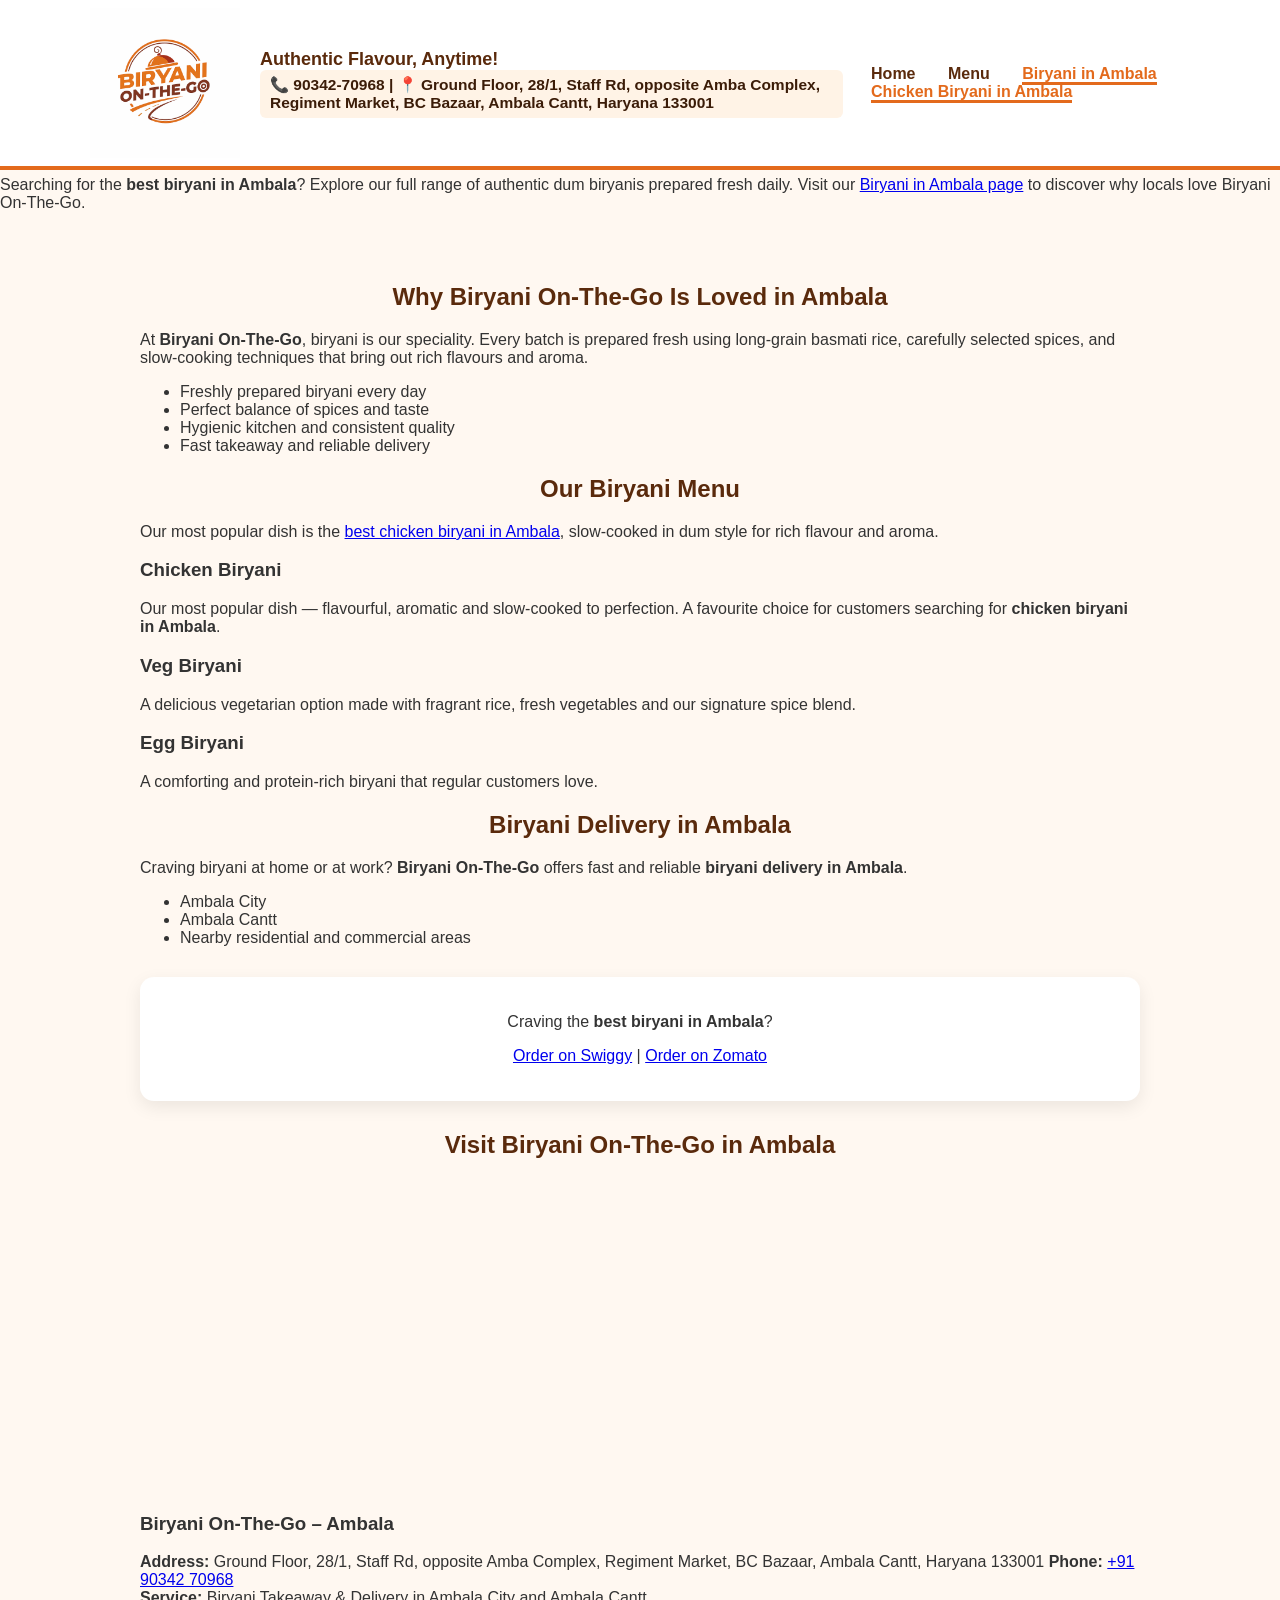
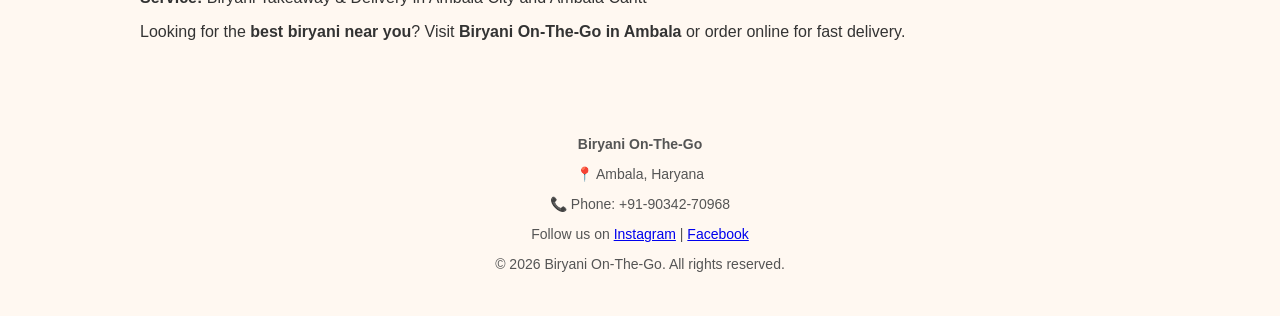
==== biryani-in-ambala.html @ 65a3891c "Update biryani-in-ambala.html" ====
<!DOCTYPE html>
<html lang="en">
<head>
<meta charset="UTF-8">
<meta name="viewport" content="width=device-width, initial-scale=1.0">

<title>Biryani in Ambala | Best Dum Biryani – Biryani On-The-Go</title>

<meta name="description" content="Looking for the best biryani in Ambala? Biryani On-The-Go serves fresh chicken, veg and egg biryani with fast delivery across Ambala City and Ambala Cantt.">

<link rel="icon" type="image/png" href="logo.png">

  <p>
Searching for the <strong>best biryani in Ambala</strong>? 
Explore our full range of authentic dum biryanis prepared fresh daily. 
Visit our <a href="biryani-in-ambala.html">Biryani in Ambala page</a> to discover why locals love Biryani On-The-Go.
</p>

<!-- SOCIAL PREVIEW -->
<meta property="og:type" content="website">
<meta property="og:title" content="Biryani in Ambala | Biryani On-The-Go">
<meta property="og:description" content="Authentic Dum Biryani in Ambala. Order fresh chicken & veg biryani from Biryani On-The-Go.">
<meta property="og:image" content="https://www.biryanionthego.in/logo.png">
<meta property="og:url" content="https://www.biryanionthego.in/biryani-in-ambala.html">
<meta property="og:site_name" content="Biryani On-The-Go">
<meta name="twitter:card" content="summary_large_image">

<!-- MASTER RESTAURANT SCHEMA -->
<script type="application/ld+json">
{
  "@context": "https://schema.org",
  "@type": "Restaurant",
  "name": "Biryani On-The-Go",
  "image": "https://biryanionthego.in/logo.png",
  "url": "https://www.biryanionthego.in/",
  "telephone": "+91-9034270968",
 "address": {
  "@type": "PostalAddress",
  "streetAddress": "Ground Floor, 28/1, Staff Rd, opposite Amba Complex, Regiment Market, BC Bazaar",
  "addressLocality": "Ambala Cantt",
  "addressRegion": "Haryana",
  "postalCode": "133001",
  "addressCountry": "IN"
},
  "geo": {
    "@type": "GeoCoordinates",
    "latitude": "30.348750",
    "longitude": "76.838667"
  },
  "servesCuisine": "Biryani",
  "priceRange": "₹₹",
  "openingHoursSpecification": [{
    "@type": "OpeningHoursSpecification",
    "dayOfWeek": ["Sunday","Monday","Wednesday","Thursday","Friday","Saturday"],
    "opens": "12:00",
    "closes": "22:00"
  }],
  "sameAs": [
    "https://maps.app.goo.gl/kuTEJAHGS1j1XGbo8",
    "https://www.instagram.com/biryanionthegoambala/",
    "https://www.facebook.com/profile.php?id=61585706570533",
    "https://www.zomato.com/ambala/biryani-on-the-go-ambala-locality/order",
    "https://www.swiggy.com/city/ambala/biryani-on-the-go-ambala-city-rest1300254"
  ]
}
</script>

<style>
:root{
  --orange:#e36a1c;
  --dark-brown:#5a2a0c;
  --light-bg:#fff8f1;
}

body{
  margin:0;
  font-family:"Segoe UI", Arial, sans-serif;
  background:var(--light-bg);
  color:#333;
  padding-top:160px;
}

header{
  position:fixed;
  top:0;
  width:100%;
  background:#fff;
  border-bottom:4px solid var(--orange);
  z-index:999;
}

.header-inner{
  max-width:1100px;
  margin:auto;
  padding:8px 15px;
  display:flex;
  justify-content:space-between;
  align-items:center;
}

.brand{
  display:flex;
  gap:20px;
  align-items:center;
}

header img{
  max-width:150px;
}

.tagline{
  font-size:18px;
  font-weight:bold;
  color:var(--dark-brown);
}

.header-contact{
  font-size:15.5px;
  font-weight:600;
  color:#3b1c08;
  background:#fff3e6;
  padding:6px 10px;
  border-radius:6px;
}

.header-contact a{
  color:#3b1c08;
  text-decoration:none;
}

nav a{
  margin-left:28px;
  text-decoration:none;
  font-weight:600;
  color:var(--dark-brown);
}

nav a.active{
  color:var(--orange);
  border-bottom:3px solid var(--orange);
}

@media (max-width:768px){
  body{ padding-top:260px; }

  .header-inner{
    flex-direction:column;
    gap:10px;
    text-align:center;
  }

  .brand{
    flex-direction:column;
    gap:8px;
  }

  nav a{
    margin:0 12px;
  }
}

main{
  max-width:1000px;
  margin:auto;
  padding:35px 15px;
}

h2{
  text-align:center;
  color:var(--dark-brown);
}

.cta{
  background:#fff;
  padding:20px;
  border-radius:14px;
  text-align:center;
  box-shadow:0 6px 18px rgba(0,0,0,.08);
  margin:30px 0;
}

footer{
  text-align:center;
  padding:30px 15px;
  font-size:14px;
  color:#555;
}
</style>
</head>

<body>

<header>
  <div class="header-inner">
    <div class="brand">
      <img src="logo.png" alt="Biryani On-The-Go Logo">
      <div>
        <div class="tagline">Authentic Flavour, Anytime!</div>
      <div class="header-contact">
  <a href="tel:9034270968">📞 90342-70968</a> |
  <a href="https://maps.google.com/?q=Ground+Floor+28/1+Staff+Rd+opposite+Amba+Complex+Regiment+Market+BC+Bazaar+Ambala+Cantt+Haryana+133001" target="_blank">
    📍 Ground Floor, 28/1, Staff Rd, opposite Amba Complex, Regiment Market, BC Bazaar, Ambala Cantt, Haryana 133001
  </a>
</div>
      </div>
    </div>

    <nav>
      <a href="index.html">Home</a>
      <a href="Menu.html">Menu</a>
      <a href="biryani-in-ambala.html" class="active">Biryani in Ambala</a>
      <a href="chicken-biryani-in-ambala.html" class="active">Chicken Biryani in Ambala</a>
    </nav>
  </div>
</header>

<main>

<h2>Why Biryani On-The-Go Is Loved in Ambala</h2>
<p>
At <strong>Biryani On-The-Go</strong>, biryani is our speciality. Every batch is prepared fresh using
long-grain basmati rice, carefully selected spices, and slow-cooking techniques that bring out
rich flavours and aroma.
</p>

<ul>
  <li>Freshly prepared biryani every day</li>
  <li>Perfect balance of spices and taste</li>
  <li>Hygienic kitchen and consistent quality</li>
  <li>Fast takeaway and reliable delivery</li>
</ul>

<h2>Our Biryani Menu</h2>
<p>
Our most popular dish is the <a href="chicken-biryani-in-ambala.html">best chicken biryani in Ambala</a>, 
slow-cooked in dum style for rich flavour and aroma.
</p>
<h3>Chicken Biryani</h3>
<p>
Our most popular dish — flavourful, aromatic and slow-cooked to perfection.
A favourite choice for customers searching for <strong>chicken biryani in Ambala</strong>.
</p>

<h3>Veg Biryani</h3>
<p>
A delicious vegetarian option made with fragrant rice, fresh vegetables and our signature spice blend.
</p>

<h3>Egg Biryani</h3>
<p>
A comforting and protein-rich biryani that regular customers love.
</p>

<h2>Biryani Delivery in Ambala</h2>
<p>
Craving biryani at home or at work?
<strong>Biryani On-The-Go</strong> offers fast and reliable
<strong>biryani delivery in Ambala</strong>.
</p>

<ul>
  <li>Ambala City</li>
  <li>Ambala Cantt</li>
  <li>Nearby residential and commercial areas</li>
</ul>

<div class="cta">
  <p>Craving the <strong>best biryani in Ambala</strong>?</p>
  <p>
    <a href="https://www.swiggy.com/city/ambala/biryani-on-the-go-ambala-city-rest1300254" target="_blank">Order on Swiggy</a> |
    <a href="https://www.zomato.com/ambala/biryani-on-the-go-ambala-locality/order" target="_blank">Order on Zomato</a>
  </p>
</div>

<h2>Visit Biryani On-The-Go in Ambala</h2>
<iframe
  src="https://www.google.com/maps?q=30.348750,76.838667&hl=en&z=16&output=embed"
  width="100%"
  height="300"
  style="border:0;"
  loading="lazy">
</iframe>

<section style="margin-top:30px;">
  <h3>Biryani On-The-Go – Ambala</h3>
  <p>
   <strong>Address:</strong> Ground Floor, 28/1, Staff Rd, opposite Amba Complex, Regiment Market, BC Bazaar, Ambala Cantt, Haryana 133001
    <strong>Phone:</strong> <a href="tel:+919034270968">+91 90342 70968</a><br>
    <strong>Service:</strong> Biryani Takeaway & Delivery in Ambala City and Ambala Cantt
  </p>
  <p>
    Looking for the <strong>best biryani near you</strong>?
    Visit <strong>Biryani On-The-Go in Ambala</strong> or order online for fast delivery.
  </p>
</section>

</main>

<footer>
  <p><strong>Biryani On-The-Go</strong></p>
  <p>📍 Ambala, Haryana</p>
  <p>📞 Phone: +91-90342-70968</p>
  <p>
    Follow us on
    <a href="https://www.instagram.com/biryanionthegoambala/" target="_blank">Instagram</a> |
    <a href="https://www.facebook.com/profile.php?id=61585706570533" target="_blank">Facebook</a>
  </p>
  <p>&copy; 2026 Biryani On-The-Go. All rights reserved.</p>
</footer>

</body>
</html>
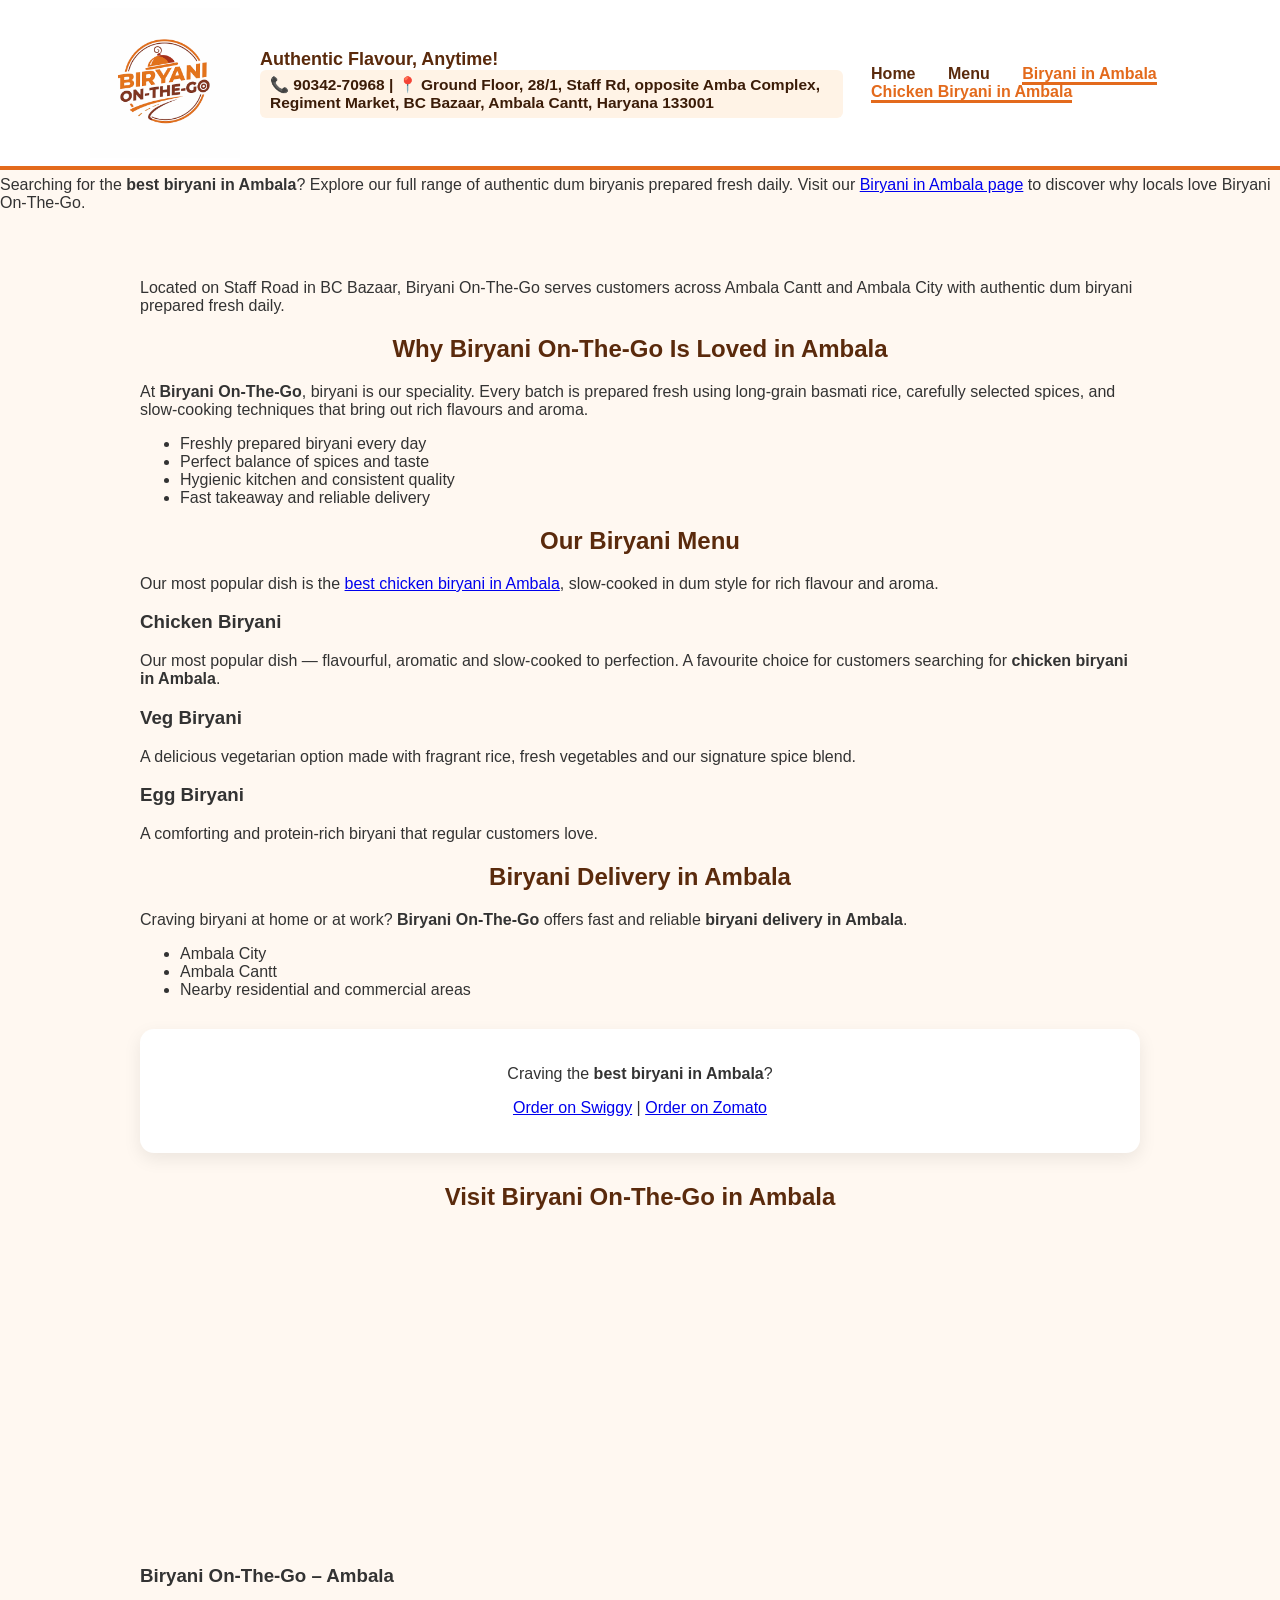
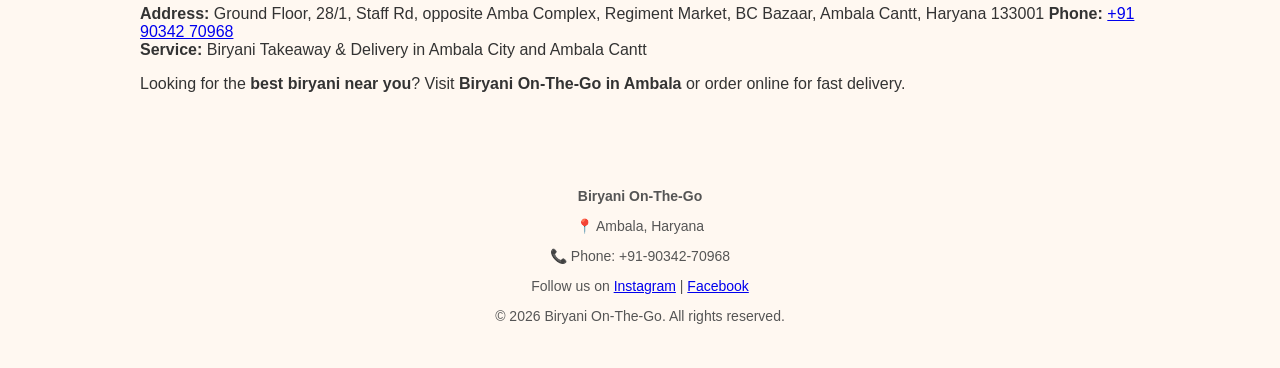
==== commit 4d4478d4: "Add description for Biryani On-The-Go Added a paragraph describing the location and service of Birya" ====
--- a/biryani-in-ambala.html
+++ b/biryani-in-ambala.html
@@ -216,6 +216,10 @@
 
 <main>
 
+  <p>
+Located on Staff Road in BC Bazaar, Biryani On-The-Go serves customers across Ambala Cantt and Ambala City with authentic dum biryani prepared fresh daily.
+</p>
+
 <h2>Why Biryani On-The-Go Is Loved in Ambala</h2>
 <p>
 At <strong>Biryani On-The-Go</strong>, biryani is our speciality. Every batch is prepared fresh using
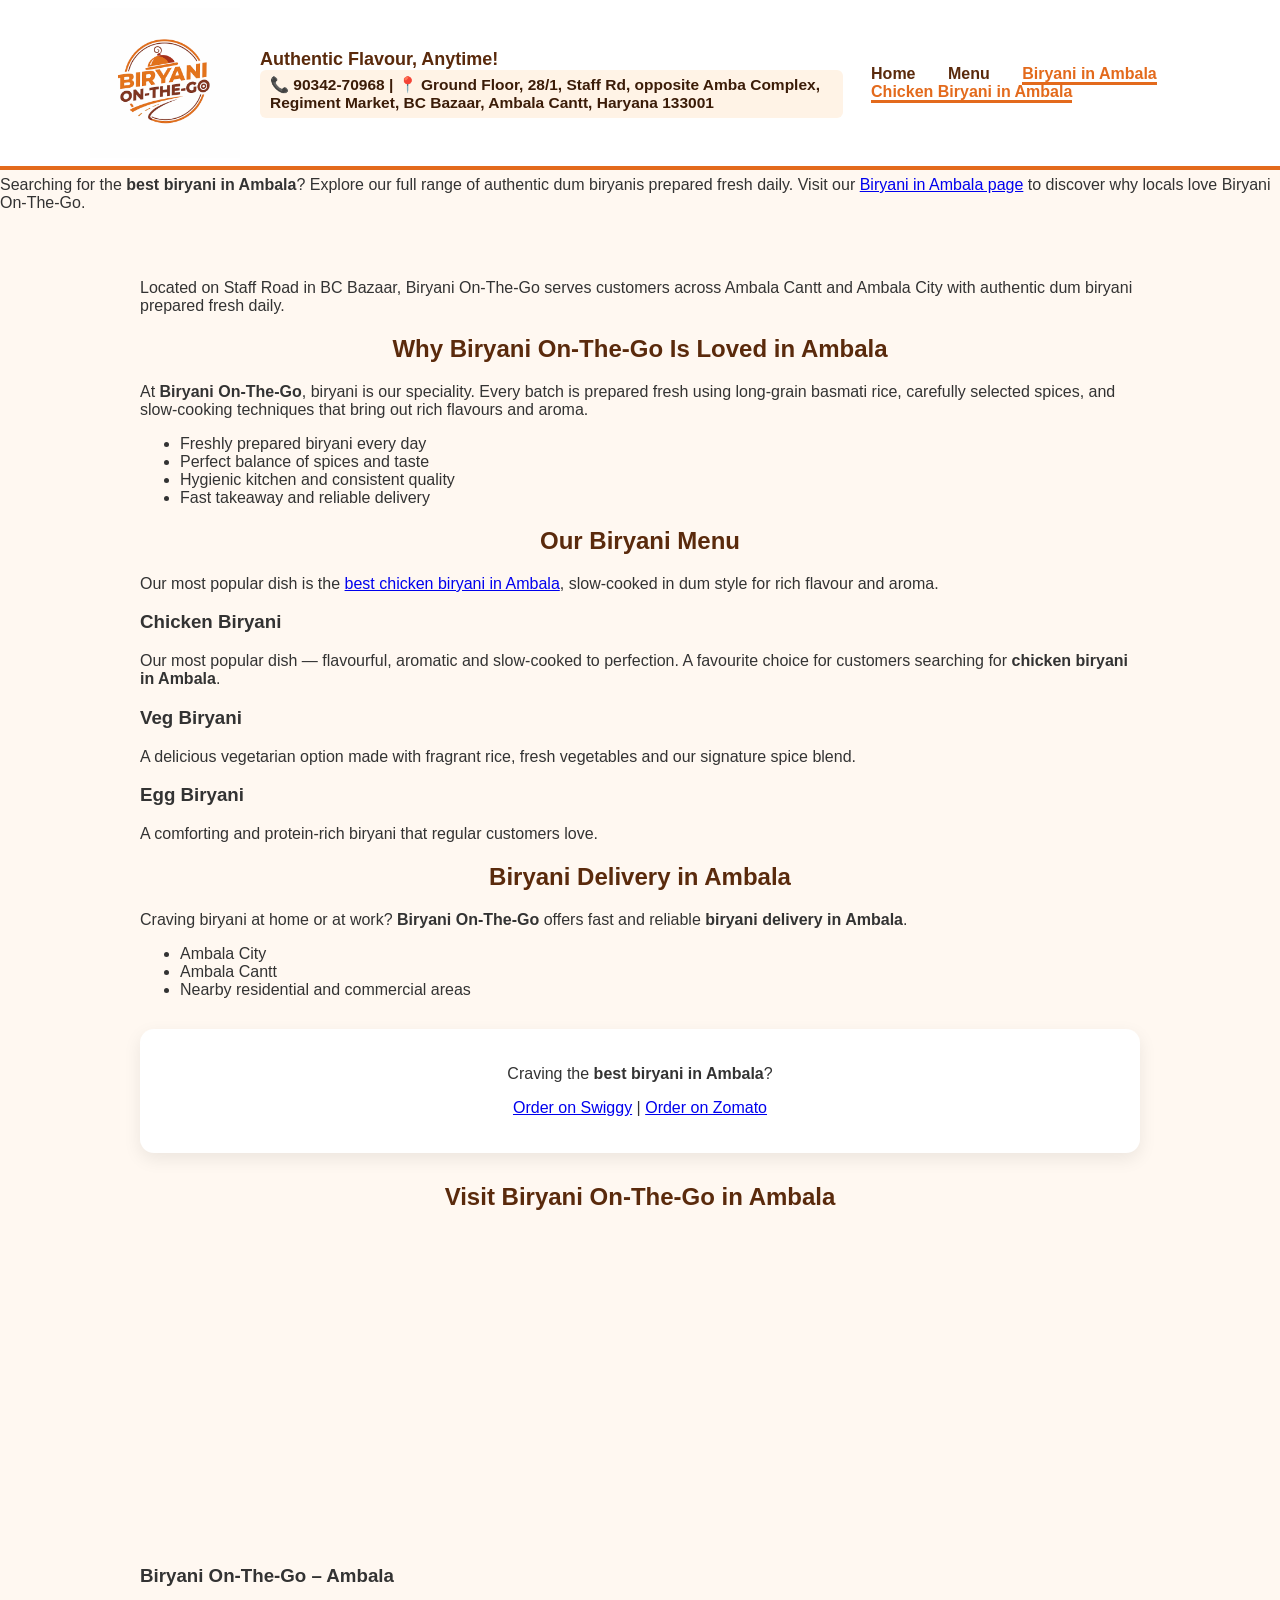
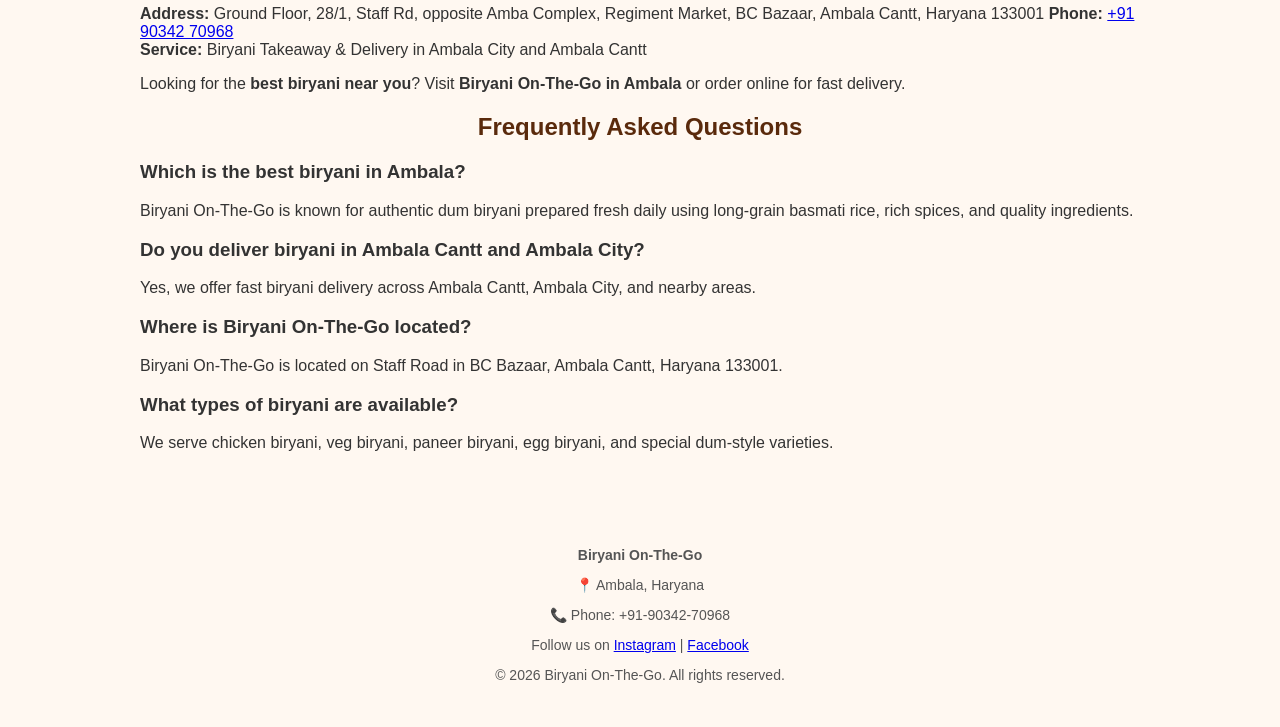
==== commit 834f7e41: "Add FAQ section for Biryani On-The-Go Added a FAQ section with common questions about Biryani On-The" ====
--- a/biryani-in-ambala.html
+++ b/biryani-in-ambala.html
@@ -1,13 +1,14 @@
 <!DOCTYPE html>
 <html lang="en">
 <head>
+ 
 <meta charset="UTF-8">
 <meta name="viewport" content="width=device-width, initial-scale=1.0">
 
 <title>Biryani in Ambala | Best Dum Biryani – Biryani On-The-Go</title>
 
 <meta name="description" content="Looking for the best biryani in Ambala? Biryani On-The-Go serves fresh chicken, veg and egg biryani with fast delivery across Ambala City and Ambala Cantt.">
-
+ <link rel="canonical" href="https://www.biryanionthego.in/biryani-in-ambala.html">
 <link rel="icon" type="image/png" href="logo.png">
 
   <p>
@@ -297,7 +298,29 @@
     Visit <strong>Biryani On-The-Go in Ambala</strong> or order online for fast delivery.
   </p>
 </section>
-
+<section class="card">
+  <h2>Frequently Asked Questions</h2>
+
+  <h3>Which is the best biryani in Ambala?</h3>
+  <p>
+    Biryani On-The-Go is known for authentic dum biryani prepared fresh daily using long-grain basmati rice, rich spices, and quality ingredients.
+  </p>
+
+  <h3>Do you deliver biryani in Ambala Cantt and Ambala City?</h3>
+  <p>
+    Yes, we offer fast biryani delivery across Ambala Cantt, Ambala City, and nearby areas.
+  </p>
+
+  <h3>Where is Biryani On-The-Go located?</h3>
+  <p>
+    Biryani On-The-Go is located on Staff Road in BC Bazaar, Ambala Cantt, Haryana 133001.
+  </p>
+
+  <h3>What types of biryani are available?</h3>
+  <p>
+    We serve chicken biryani, veg biryani, paneer biryani, egg biryani, and special dum-style varieties.
+  </p>
+</section>
 </main>
 
 <footer>
